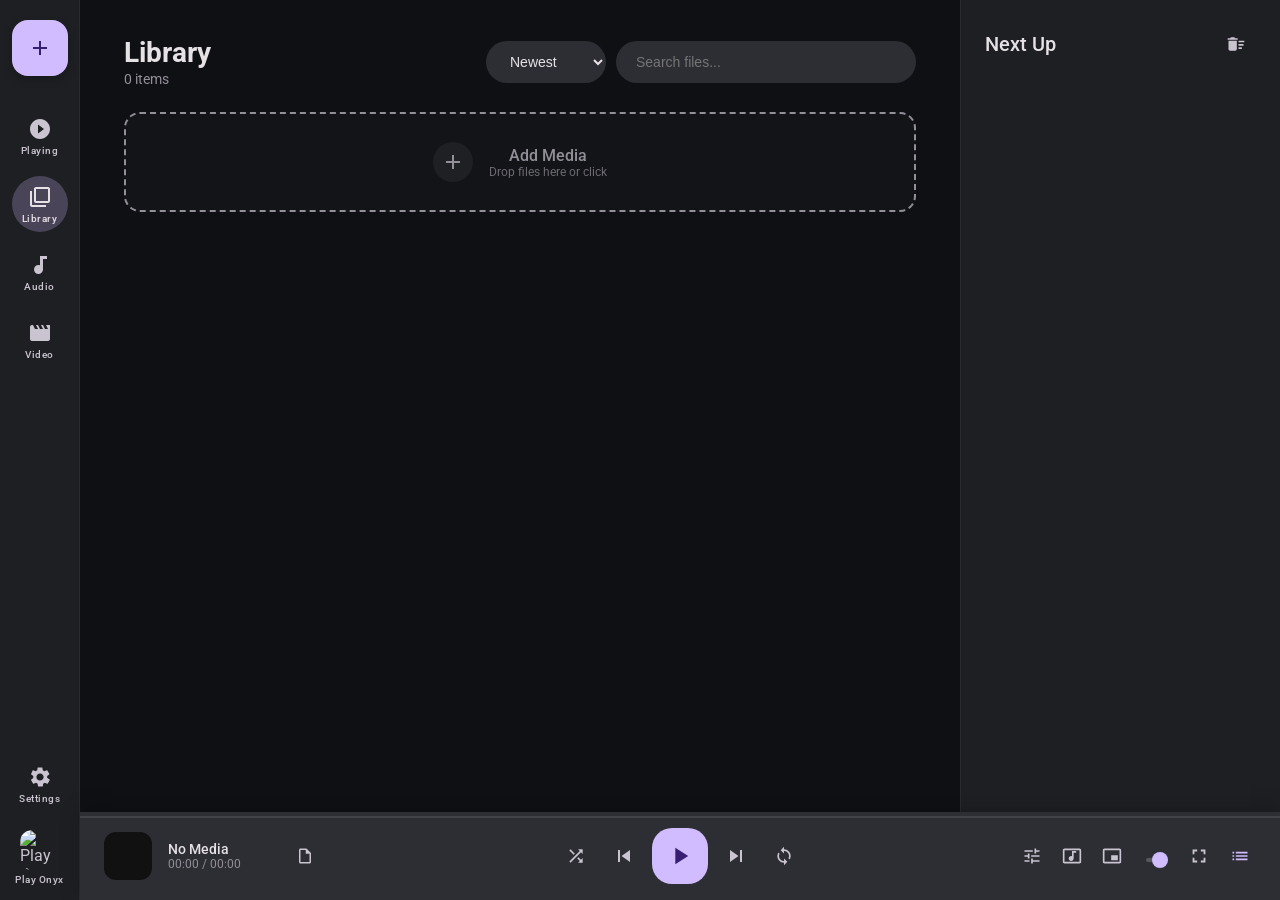
==== index.html @ 4160b3ed "Refactor UI layout and improve code consistency Refactored index.html and mrc/Onyx.html for improved" ====
<!DOCTYPE html>
<html lang="en">

<head>
    <!-- html matetags -->
    <meta charset="UTF-8">
    <meta name="viewport" content="width=device-width, initial-scale=1.0">
    <!-- Seo -->
    <meta name="title" content="Play Onyx" />
    <meta name="description" content="A Web Media Player Which You need for your daily tasks" />
    <meta name="copyright" content="MicroResearch Corporation" />
    <meta name="keywords" content="Plaer. web player, spotifyalternativ, yt play, playit" />
    <meta property="og:type" content="website" />
    <meta property="og:url" content="https://microresearch-corporation.github.io/Play-Onyx/" />
    <meta property="og:title" content="Play Onyx" />
    <meta property="og:description" content="A Web Media Player Which You need for your daily tasks" />
    <meta property="og:image"
        content="http://res.cloudinary.com/dpu5ywrox/image/upload/v1768760068/tavazlv3d1rlywnmpy3o.png" />
    <meta property="twitter:card" content="summary_large_image" />
    <meta property="twitter:url" content="https://microresearch-corporation.github.io/Play-Onyx/" />
    <meta property="twitter:title" content="Play Onyx" />
    <meta property="twitter:description" content="A Web Media Player Which You need for your daily tasks" />
    <meta property="twitter:image"
        content="http://res.cloudinary.com/dpu5ywrox/image/upload/v1768760068/tavazlv3d1rlywnmpy3o.png" />

    <!-- PWA Content -->
    <link href="./manifest.json" rel="manifest" />
    <link href=" ./src/logo.png" rel="apple-touch-icon" sizes="180x180" />
    <link href=" ./src/logo.png" rel="android-chrome-192x192" sizes="192x192" />
    <link href=" ./src/logo.png" rel="android-chrome-512x512" sizes="512x512" />
    <link href=" ./src/logo.png" rel="icon" sizes="32x32" />
    <link href=" ./src/logo.png" rel="icon" sizes="16x16" />
    <link href=" ./src/logo.png" rel="icon" />
    <script>
        navigator.serviceWorker.register('sw.js', {
            type: 'module'
        })
            .then(reg => console.log('Service Worker Registered'))
            .catch(err => console.log('Registration failed', err));
    </script>

    <!-- StyleSheets and Preconnects -->
    <link rel="preconnect" href="https://fonts.googleapis.com">
    <link rel="preconnect" href="https://fonts.gstatic.com" crossorigin>
    <link href="https://fonts.googleapis.com/css2?family=Roboto:wght@400;500;700&display=swap" rel="stylesheet">
    <link rel="stylesheet" href="./src/style.css">

    <title>Play Onyx</title>
</head>

<body data-theme="dark">
    <nav class="nav-rail">
        <div class="nav-fab" onclick="$('#file-in').click()" title="Import Media">
            <svg width="24" height="24" viewBox="0 0 24 24" fill="currentColor">
                <path d="M19 13h-6v6h-2v-6H5v-2h6V5h2v6h6v2z" />
            </svg>
        </div>
        <div class="nav-item" data-tab="playing" onclick="app.nav('playing')">
            <svg width="24" height="24" fill="currentColor" viewBox="0 0 24 24">
                <path d="M12 2C6.48 2 2 6.48 2 12s4.48 10 10 10 10-4.48 10-10S17.52 2 12 2zm-2 14.5v-9l6 4.5-6 4.5z" />
            </svg>
            <span class="nav-label">Playing</span>
        </div>
        <div class="nav-item active" data-tab="library" onclick="app.nav('library')">
            <svg width="24" height="24" fill="currentColor" viewBox="0 0 24 24">
                <path
                    d="M4 6H2v14c0 1.1.9 2 2 2h14v-2H4V6zm16-4H8c-1.1 0-2 .9-2 2v12c0 1.1.9 2 2 2h12c1.1 0 2-.9 2-2V4c0-1.1-.9-2-2-2zm0 14H8V4h12v12z" />
            </svg>
            <span class="nav-label">Library</span>
        </div>
        <div class="nav-item" data-tab="audio" onclick="app.nav('audio')">
            <svg width="24" height="24" fill="currentColor" viewBox="0 0 24 24">
                <path
                    d="M12 3v9.28c-.47-.17-.97-.28-1.5-.28C8.01 12 6 14.01 6 16.5S8.01 21 10.5 21c2.31 0 4.2-1.75 4.45-4H15V6h4V3h-7z" />
            </svg>
            <span class="nav-label">Audio</span>
        </div>

        <div class="nav-item" data-tab="video" onclick="app.nav('video')">
            <svg width="24" height="24" fill="currentColor" viewBox="0 0 24 24">
                <path
                    d="M18 4l2 4h-3l-2-4h-2l2 4h-3l-2-4H8l2 4H7L5 4H4c-1.1 0-1.99.9-1.99 2L2 18c0 1.1.9 2 2 2h16c1.1 0 2-.9 2-2V4h-4z" />
            </svg>
            <span class="nav-label">Video</span>
        </div>

        <div style="flex: 1"></div>

        <div class="nav-item" onclick="app.openModal('settings-modal')">
            <svg width="24" height="24" fill="currentColor" viewBox="0 0 24 24">
                <path
                    d="M19.14 12.94c.04-.3.06-.61.06-.94 0-.32-.02-.64-.07-.94l2.03-1.58c.18-.14.23-.41.12-.61l-1.92-3.32c-.12-.22-.37-.29-.59-.22l-2.39.96c-.5-.38-1.03-.7-1.62-.94l-.36-2.54c-.04-.24-.24-.41-.48-.41h-3.84c-.24 0-.43.17-.47.41l-.36 2.54c-.59.24-1.13.57-1.62.94l-2.39-.96c-.22-.08-.47 0-.59.22L3.15 8.87c-.12.21-.08.47.12.61l2.03 1.58c-.05.3-.09.63-.09.94s.02.64.07.94l-2.03 1.58c-.18.14-.23.41-.12.61l1.92 3.32c.12.22.37.29.59.22l2.39-.96c.5.38 1.03.7 1.62.94l.36 2.54c.05.24.24.41.48.41h3.84c.24 0 .44-.17.47-.41l.36-2.54c.59-.24 1.13-.56 1.62-.94l2.39.96c.22.08.47 0 .59-.22l1.92-3.32c.12-.22.07-.47-.12-.61l-2.01-1.58zM12 15.6c-1.98 0-3.6-1.62-3.6-3.6s1.62-3.6 3.6-3.6 3.6 1.62 3.6 3.6-1.62 3.6-3.6 3.6z" />
            </svg>
            <span class="nav-label">Settings</span>
        </div>
        <div class="nav-item">
            <img class="appImg" src="./src/logo.png" title="Play Onyx" alt="Play Onyx" srcset="" />
            <span class="nav-label">Play Onyx</span>
        </div>
    </nav>

    <main class="stage">
        <div id="view-library" class="view-section active">
            <div class="lib-header">
                <div>
                    <h2 style="margin: 0; font-size: 28px" id="lib-title">Library</h2>
                    <span style="color: var(--md-sys-color-outline); font-size: 14px"><span id="lib-count">0</span>
                        items</span>
                </div>
                <div style="display: flex; gap: 10px; flex: 1; justify-content: flex-end">
                    <select id="sort-select" class="search-bar" style="width: 120px; cursor: pointer"
                        onchange="app.sortLib(this.value)">
                        <option value="date">Newest</option>
                        <option value="name">Name</option>
                        <option value="size">Size</option>
                    </select>
                    <input type="text" class="search-bar" id="search" placeholder="Search files..." />
                </div>
            </div>
            <div class="import-zone" id="drop-zone" onclick="$('#file-in').click()">
                <div class="import-icon">
                    <svg width="24" height="24" fill="currentColor" viewBox="0 0 24 24">
                        <path d="M19 13h-6v6h-2v-6H5v-2h6V5h2v6h6v2z" />
                    </svg>
                </div>
                <div style="display: flex; flex-direction: column; align-items: center">
                    <span style="font-weight: 500">Add Media</span>
                    <span style="font-size: 12px; opacity: 0.7">Drop files here or click</span>
                </div>
            </div>
            <div style="flex: 2; overflow-y: auto">
                <div class="lib-grid" id="lib-grid"></div>
            </div>
        </div>
        <div id="view-player" class="view-section">
            <video id="video-el" playsinline crossorigin="anonymous"></video>
            <canvas id="visualizer"></canvas>
            <canvas id="wave-vis"></canvas>
            <!-- NEW ZIGZAG VISUALIZER -->

            <div id="empty-msg" class="empty-state">
                <svg width="80" height="80" fill="var(--md-sys-color-surface-variant)" viewBox="0 0 24 24">
                    <path
                        d="M21 3H3c-1.1 0-2 .9-2 2v14c0 1.1.9 2 2 2h18c1.1 0 2-.9 2-2V5c0-1.1-.9-2-2-2zm0 16H3V5h18v14zM8 15c0-1.66 1.34-3 3-3 .35 0 .69.07 1 .18V6h5v2h-3v7.03A3.003 3.003 0 0 1 11 18c-1.66 0-3-1.34-3-3z" />
                </svg>
                <span style="font-size: 18px; font-weight: 500">Select media to play</span>
            </div>
            <div class="bgfixname">Play Onyx</div>
        </div>
    </main>

    <aside class="queue-panel">
        <div class="queue-header">
            <span>Next Up</span>
            <button class="btn-icon" onclick="queue.clear()" title="Clear Queue">
                <svg width="20" height="20" fill="currentColor" viewBox="0 0 24 24">
                    <path
                        d="M15 16h4v2h-4zm0-8h7v2h-7zm0 4h6v2h-6zM3 18c0 1.1.9 2 2 2h6c1.1 0 2-.9 2-2V8H3v10zM14 5h-3l-1-1H6L5 5H2v2h12z" />
                </svg>
            </button>
        </div>
        <div class="q-list" id="queue-cont"></div>
    </aside>
    <div class="player-bar">
        <div class="progress-cont" id="seek-bar">
            <div class="progress-track">
                <div class="progress-fill" id="seek-fill"></div>
            </div>
        </div>

        <div class="track-meta">
            <div class="track-img" id="curr-thumb"></div>
            <div style="overflow: hidden">
                <div class="title-wrap">
                    <div class="title-scroll" id="curr-title">
                        <span>No Media</span>
                    </div>
                </div>
                <div style="font-size: 12px; color: var(--md-sys-color-outline)">
                    <span id="curr-time">00:00</span> /
                    <span id="total-time">00:00</span>
                </div>
            </div>
            <button class="btn-icon" title="Details" onclick="app.openModal('meta-modal')">
                <svg width="18" height="18" fill="currentColor" viewBox="0 0 24 24">
                    <path
                        d="M14 2H6c-1.1 0-1.99.9-1.99 2L4 20c0 1.1.89 2 1.99 2H18c1.1 0 2-.9 2-2V8l-6-6zM6 20V4h7v5h5v11H6z" />
                </svg>
            </button>
        </div>

        <div class="ctrl-group">
            <button class="btn-icon" id="btn-shuffle" onclick="
            player.shuffle = !player.shuffle;
            ui.renderCtrls();
          ">
                <svg width="20" height="20" fill="currentColor" viewBox="0 0 24 24">
                    <path
                        d="M10.59 9.17L5.41 4 4 5.41l5.17 5.17 1.42-1.41zM14.5 4l2.04 2.04L4 18.59 5.41 20 17.96 7.46 20 9.5V4h-5.5zm.33 9.41l-1.41 1.41 3.13 3.13L14.5 20H20v-5.5l-2.04 2.04-3.13-3.13z" />
                </svg>
            </button>
            <button class="btn-icon" onclick="player.prev()">
                <svg width="24" height="24" fill="currentColor" viewBox="0 0 24 24">
                    <path d="M6 6h2v12H6zm3.5 6l8.5 6V6z" />
                </svg>
            </button>
            <button class="btn-icon btn-fab" id="btn-play" onclick="player.toggle()">
                <svg width="28" height="28" fill="currentColor" viewBox="0 0 24 24">
                    <path d="M8 5v14l11-7z" />
                </svg>
            </button>
            <button class="btn-icon" onclick="player.next()">
                <svg width="24" height="24" fill="currentColor" viewBox="0 0 24 24">
                    <path d="M6 18l8.5-6L6 6v12zM16 6v12h2V6h-2z" />
                </svg>
            </button>
            <button class="btn-icon" id="btn-loop" onclick="
            player.loop = !player.loop;
            ui.renderCtrls();
          ">
                <svg width="20" height="20" fill="currentColor" viewBox="0 0 24 24">
                    <path
                        d="M12 4V1L8 5l4 4V6c3.31 0 6 2.69 6 6 0 1.01-.25 1.97-.7 2.8l1.46 1.46C19.54 15.03 20 13.57 20 12c0-4.42-3.58-8-8-8zm0 14c-3.31 0-6-2.69-6-6 0-1.01.25-1.97.7-2.8L5.24 7.74C4.46 8.97 4 10.43 4 12c0 4.42 3.58 8 8 8v3l4-4-4-4v3z" />
                </svg>
            </button>
        </div>

        <div class="ctrl-group" style="justify-content: flex-end">
            <button class="btn-icon" onclick="app.openModal('eq-modal')">
                <svg width="20" height="20" fill="currentColor" viewBox="0 0 24 24">
                    <path
                        d="M3 17v2h6v-2H3zM3 5v2h10V5H3zm10 16v-2h8v-2h-8v-2h-2v6h2zM7 9v2H3v2h4v2h2V9H7zm14 4v-2H11v2h10zm-6-4h2V7h4V5h-4V3h-2v6z" />
                </svg>
            </button>
            <button class="btn-icon" onclick="app.openModal('vid-modal')">
                <svg width="20" height="20" fill="currentColor" viewBox="0 0 24 24">
                    <path
                        d="M21 3H3c-1.1 0-2 .9-2 2v14c0 1.1.9 2 2 2h18c1.1 0 2-.9 2-2V5c0-1.1-.9-2-2-2zm0 16H3V5h18v14zM8 15c0-1.66 1.34-3 3-3 .35 0 .69.07 1 .18V6h5v2h-3v7.03A3.003 3.003 0 0 1 11 18c-1.66 0-3-1.34-3-3z" />
                </svg>
            </button>
            <button class="btn-icon" onclick="player.togglePiP()">
                <svg width="20" height="20" fill="currentColor" viewBox="0 0 24 24">
                    <path
                        d="M19 11h-8v6h8v-6zm4 8V4.98C23 3.88 22.1 3 21 3H3c-1.1 0-2 .88-2 1.98V19c0 1.1.9 2 2 2h18c1.1 0 2-.9 2-2zm-2 .02H3V4.97h18v14.05z" />
                </svg>
            </button>
            <div style="width: 80px; padding: 0 8px">
                <input type="range" id="vol-slider" min="0" max="1" step="0.05" oninput="player.volume(this.value)" />
            </div>
            <button class="btn-icon" onclick="
            document.fullscreenElement
              ? document.exitFullscreen()
              : document.body.requestFullscreen()
          ">
                <svg width="22" height="22" fill="currentColor" viewBox="0 0 24 24">
                    <path d="M7 14H5v5h5v-2H7v-3zm-2-4h2V7h3V5H5v5zm12 7h-3v2h5v-5h-2v3zM14 5v2h3v3h2V5h-5z" />
                </svg>
            </button>

            <button class="btn-icon" id="btn-q-toggle" onclick="ui.toggleQueue()" title="Toggle Queue"
                style="color: var(--md-sys-color-primary)">
                <svg width="20" height="20" fill="currentColor" viewBox="0 0 24 24">
                    <path d="M3 13h2v-2H3v2zm0 4h2v-2H3v2zm0-8h2V7H3v2zm4 4h14v-2H7v2zm0 4h14v-2H7v2zM7 7v2h14V7H7z" />
                </svg>
            </button>
        </div>
    </div>
    <div class="modal-mask" id="settings-modal" onclick="app.closeModal(event)">
        <div class="modal" style="width: 480px; max-height: 90vh; overflow-y: auto">
            <div class="info-header">
                <div class="info-body">
                    <img src="./src/logo.png" alt="logo" class="track-img" />
                    <div>
                        <h2 style="margin: 0; font-size: 20px">Play Onyx</h2>
                        <span style="font-size: 12px; opacity: 0.6">Version 1.2.0 (Stable)</span>
                    </div>
                </div>
                <span onclick="app.closeModal(null, true)"
                    style="cursor: pointer; font-size: 24px; line-height: 1">&times;</span>
            </div>

            <div class="srt-box">
                <h3>Keyboard Shortcuts</h3>
                <div class="srt-box-grid">
                    <div class="srt-box-item"><b>Space/Numpad 5</b> Play/Pause</div>
                    <div class="srt-box-item">
                        <b>ArrowRight/Numpad 6</b> Forward +5s
                    </div>
                    <div class="srt-box-item">
                        <b>ArrowLeft/Numpad 4</b> Backward -5s
                    </div>
                    <div class="srt-box-item"><b>ArrowUp/Numpad 8</b> Increase Vol</div>
                    <div class="srt-box-item">
                        <b>ArrowDown/Numpad 2</b> Decrease Vol
                    </div>
                    <div class="srt-box-item">
                        <b>Shift+I/Numpad 1</b> Media MetaData
                    </div>
                    <div class="srt-box-item"><b>Shift+E/Numpad 7</b> Audio Studio</div>
                    <div class="srt-box-item"><b>Shift+V/Numpad 9</b> Video Studio</div>
                    <div class="srt-box-item"><b>Shift+M/Numpad 3</b> PiP Mode</div>
                    <div class="srt-box-item"><b>Shift+S/Numpad 0</b> Settings</div>
                    <div class="srt-box-item"><b>Shift+O</b> Add Files</div>
                </div>
            </div>

            <div style="margin-bottom: 24px">
                <h3 style="font-size: 14px; margin: 0 0 12px 0; opacity: 0.9">
                    Developer Information
                </h3>
                <div style="
              font-size: 13px;
              line-height: 1.6;
              color: var(--md-sys-color-on-surface-variant);
            ">
                    <div style="
                display: flex;
                align-items: center;
                gap: 8px;
                margin-bottom: 8px;
              ">
                        <svg width="16" height="16" fill="currentColor" viewBox="0 0 24 24">
                            <path
                                d="M12 7V3H2v18h20V7H12zM6 19H4v-2h2v2zm0-4H4v-2h2v2zm0-4H4V9h2v2zm0-4H4V5h2v2zm4 12H8v-2h2v2zm0-4H8v-2h2v2zm0-4H8V9h2v2zm0-4H8V5h2v2zm10 12h-8v-2h2v-2h-2v-2h2v-2h-2V9h8v10zm-2-8h-2v2h2v-2zm0 4h-2v2h2v-2z" />
                        </svg>
                        <b>MicroResearch Corporation</b>
                    </div>
                    <p style="margin: 0 0 12px 0; font-size: 12px">
                        Dedicated to building high-performance web tools for daily digital
                        tasks. Play Onyx is an open-source initiative under the
                        MicroResearch media suite.
                    </p>

                    <div style="display: flex; gap: 10px">
                        <a href="https://microresearch-corporation.github.io/" target="_blank" class="btn-full" style="
                  text-decoration: none;
                  text-align: center;
                  font-size: 12px;
                  padding: 8px;
                ">Microresearch Corporation</a>
                        <a href="https://github.com/microresearch-corporation/Play-Onyx" target="_blank"
                            class="btn-full" style="
                  text-decoration: none;
                  text-align: center;
                  font-size: 12px;
                  padding: 8px;
                ">GitHub Repository</a>
                    </div>
                </div>
            </div>

            <div style="
            border-top: 1px solid rgba(255, 255, 255, 0.1);
            padding-top: 20px;
          ">
                <div class="setting-row">
                    <span>Theme</span>
                    <button class="btn-full" style="width: auto" onclick="app.toggleTheme()">
                        Switch Theme
                    </button>
                </div>

                <button class="btn-full" onclick="app.clearDB()" style="margin-bottom: 8px">
                    Clear Media Database
                </button>
                <div style="
              display: grid;
              grid-template-columns: 1fr 1fr;
              gap: 8px;
              margin-bottom: 8px;
            ">
                    <button class="btn-full" onclick="settings.export()">
                        Export JSON
                    </button>
                    <button class="btn-full" onclick="$('#import-json').click()">
                        Import JSON
                    </button>
                </div>
                <button class="btn-full" style="
              border-color: var(--md-sys-color-error);
              color: var(--md-sys-color-error);
            " onclick="settings.reset()">
                    Factory Reset System
                </button>
            </div>

            <div style="
            text-align: center;
            margin-top: 24px;
            opacity: 0.4;
            font-size: 10px;
            letter-spacing: 1px;
          ">
                &copy; 2026 MICRORESEARCH CORPORATION. ALL RIGHTS RESERVED.
            </div>
        </div>
    </div>
    <div class="modal-mask" id="eq-modal" onclick="app.closeModal(event)">
        <div class="modal">
            <h2>Audio Studio</h2>
            <div class="setting-row">
                <span>Bass</span><input type="range" min="-15" max="15" oninput="audio.setEq('low', this.value)"
                    id="eq-low" />
            </div>
            <div class="setting-row">
                <span>Mids</span><input type="range" min="-15" max="15" oninput="audio.setEq('mid', this.value)"
                    id="eq-mid" />
            </div>
            <div class="setting-row">
                <span>Treble</span><input type="range" min="-15" max="15" oninput="audio.setEq('high', this.value)"
                    id="eq-high" />
            </div>
            <div style="
            display: grid;
            grid-template-columns: 1fr 1fr 1fr;
            gap: 8px;
            margin-top: 16px;
          ">
                <button class="btn-full" onclick="audio.preset('rock')">Rock</button>
                <button class="btn-full" onclick="audio.preset('pop')">Pop</button>
                <button class="btn-full" onclick="audio.preset('vocal')">
                    Vocal
                </button>
                <button class="btn-full" onclick="audio.preset('bass')">Bass+</button>
                <button class="btn-full" onclick="audio.preset('jazz')">Jazz</button>
                <button class="btn-full" onclick="audio.preset('flat')">Flat</button>
            </div>
            <div class="setting-row" style="margin-top: 20px">
                <span>Speed (x<span id="speed-val">1.0</span>)</span>
                <input type="range" style="width: 50%" min="0.5" max="2.0" step="0.1" value="1"
                    oninput="player.setSpeed(this.value)" />
            </div>
        </div>
    </div>
    <div class="modal-mask" id="vid-modal" onclick="app.closeModal(event)">
        <div class="modal">
            <h2>Video Studio</h2>
            <div class="setting-row">
                <span>Brightness</span><input type="range" min="0" max="2" step="0.1" value="1"
                    oninput="player.filter('brightness', this.value)" />
            </div>
            <div class="setting-row">
                <span>Contrast</span><input type="range" min="0" max="2" step="0.1" value="1"
                    oninput="player.filter('contrast', this.value)" />
            </div>
            <div class="setting-row">
                <span>Saturate</span><input type="range" min="0" max="3" step="0.1" value="1"
                    oninput="player.filter('saturate', this.value)" />
            </div>
            <div class="setting-row">
                <span>Hue</span><input type="range" min="0" max="360" step="10" value="0"
                    oninput="player.filter('hue', this.value)" />
            </div>
            <button class="btn-full" onclick="$('#sub-in').click()" style="margin-top: 16px">
                Load Subtitle (.srt)
            </button>
        </div>
    </div>
    <div class="modal-mask" id="meta-modal" onclick="app.closeModal(event)">
        <div class="modal">
            <h2>
                Metadata
                <span onclick="app.closeModal(null, true)" style="float: right; cursor: pointer">&times;</span>
            </h2>
            <div id="meta-body" style="
            line-height: 1.6;
            color: var(--md-sys-color-on-surface-variant);
          "></div>
        </div>
    </div>
    <div id="toast" class="toast">Action</div>
    <div id="ctx-menu"></div>
    <input type="file" id="file-in" multiple accept="video/*,audio/*" style="display: none"
        onchange="app.handleFiles(this)" />
    <input type="file" id="import-json" accept=".json" style="display: none" onchange="settings.import(this)" />
    <input type="file" id="sub-in" accept=".vtt,.srt" style="display: none" onchange="player.loadSub(this)" />

    <script src="./src/app.js"></script>
</body>

</html>
---- src/style.css ----
:root {
  --nav-width: 80px;
  --queue-width: 320px;
  --bar-height: 88px;
  --ease-spring: cubic-bezier(0.2, 0.8, 0.2, 1);
  --md-sys-color-background: #0f1014;
  --md-sys-color-surface: #1e1f23;
  --md-sys-color-surface-variant: #2d2e34;
  --md-sys-color-primary: #d0bcff;
  --md-sys-color-on-primary: #381e72;
  --md-sys-color-secondary-container: #4a4458;
  --md-sys-color-on-surface: #e6e1e5;
  --md-sys-color-on-surface-variant: #cac4d0;
  --md-sys-color-outline: #938f99;
  --md-sys-color-error: #ffb4ab;
}

[data-theme="light"] {
  --md-sys-color-background: #fffbff;
  --md-sys-color-surface: #f7f2fa;
  --md-sys-color-surface-variant: #e7e0ec;
  --md-sys-color-primary: #6750a4;
  --md-sys-color-on-primary: #ffffff;
  --md-sys-color-secondary-container: #e8def8;
  --md-sys-color-on-surface: #1c1b1f;
  --md-sys-color-on-surface-variant: #49454f;
  --md-sys-color-outline: #79747e;
}

* {
  box-sizing: border-box;
  outline: none;
  -webkit-tap-highlight-color: transparent;
}

body {
  margin: 0;
  background: var(--md-sys-color-background);
  color: var(--md-sys-color-on-surface);
  font-family: "Roboto", sans-serif;
  height: 100vh;
  overflow: hidden;
}

::-webkit-scrollbar {
  width: 6px;
  height: 6px;
}

::-webkit-scrollbar-track {
  background: transparent;
}

::-webkit-scrollbar-thumb {
  background: rgba(255, 255, 255, 0.1);
  border-radius: 3px;
}

::-webkit-scrollbar-thumb:hover {
  background: var(--md-sys-color-primary);
}

body {
  display: grid;
  grid-template-columns: var(--nav-width) 1fr var(--queue-width);
  grid-template-rows: 1fr var(--bar-height);
  transition:
    grid-template-columns 0.4s var(--ease-spring),
    background 0.3s;
}

.nav-rail {
  grid-row: 1 / -1;
  background: var(--md-sys-color-surface);
  border-right: 1px solid rgba(255, 255, 255, 0.05);
  display: flex;
  flex-direction: column;
  align-items: center;
  padding: 20px 0;
  gap: 12px;
  z-index: 50;
}

.nav-fab {
  width: 56px;
  height: 56px;
  background: var(--md-sys-color-primary);
  color: var(--md-sys-color-on-primary);
  border-radius: 16px;
  display: flex;
  align-items: center;
  justify-content: center;
  cursor: pointer;
  margin-bottom: 20px;
  transition: transform 0.2s var(--ease-spring);
  box-shadow: 0 4px 8px rgba(0, 0, 0, 0.2);
}

.nav-fab:hover {
  transform: scale(1.05);
}

.nav-item {
  width: 56px;
  height: 56px;
  border-radius: 28px;
  display: flex;
  flex-direction: column;
  align-items: center;
  justify-content: center;
  gap: 4px;
  color: var(--md-sys-color-on-surface-variant);
  cursor: pointer;
  transition: 0.2s;
}

.appImg {
  height: 40px !important;
  width: 40px;
  border-radius: 12px;
  margin-top: 10px;
  object-fit: cover;
}

.nav-item:hover {
  background: rgba(255, 255, 255, 0.05);
  color: var(--md-sys-color-on-surface);
}

.nav-item.active {
  background: var(--md-sys-color-secondary-container);
  color: var(--md-sys-color-on-surface);
}

.nav-label {
  font-size: 10px;
  font-weight: 500;
  letter-spacing: 0.5px;
}

.stage {
  grid-column: 2;
  grid-row: 1;
  position: relative;
  background: var(--md-sys-color-background);
  overflow: hidden;
  margin: 12px 12px 0 12px;
}

.view-section {
  position: absolute;
  inset: 0;
  display: none;
  flex-direction: column;
  opacity: 0;
  transform: scale(0.98);
  transition:
    opacity 0.3s,
    transform 0.3s;
}

.view-section.active {
  display: flex;
  opacity: 1;
  transform: scale(1);
}

#view-player {
  position: relative;
  width: 100%;
  height: 100%;
  overflow: hidden;
  background: radial-gradient(circle at center, #1e1f23 0%, #000 100%);
  justify-content: center;
  align-items: center;
  transition: background 1s ease;
}

.bgfixname {
  position: absolute;
  white-space: nowrap;
  color: var(--accent);
  font-size: 2rem;
  font-weight: 900;
  opacity: 0;
  left: 0;
  top: 0;
  z-index: 70;
  animation: brand 102s linear infinite;
}

@keyframes brand {
  0% {
    scale: 0.5;
    opacity: 0;
  }

  2.94% {
    scale: 1;
    opacity: 1;
    top: 0;
    left: 0;
  }

  12% {
    color: var(--accent);
    transform: rotate3d(1, 1, 1, 0deg);
  }

  14% {
    color: var(--md-sys-color-on-primary);
    transform: rotate3d(1, 1, 1, 180deg);
  }

  16% {
    color: var(--accent);
    transform: rotate3d(1, 1, 1, 360deg);
  }

  29.41% {
    opacity: 1;
    scale: 1;
    color: var(--accent);
    top: calc(100% - 32px);
    left: 0;
  }

  30.88% {
    opacity: 0;
    scale: 0.5;
    color: var(--md-sys-color-on-primary);
    top: calc(100% - 32px);
    left: 0;
  }

  42.65% {
    opacity: 0;
    scale: 0.5;
    color: var(--md-sys-color-on-primary);
    top: calc(100% - 32px);
    left: calc(100% - 200px);
  }

  44.12% {
    opacity: 1;
    scale: 1;
    color: var(--accent);
    top: calc(100% - 32px);
    left: calc(100% - 200px);
  }

  56% {
    color: var(--accent);
    transform: rotate3d(1, 1, 1, 360deg);
  }

  58% {
    color: var(--md-sys-color-on-primary);
    transform: rotate3d(1, 1, 1, 180deg);
  }

  60% {
    color: var(--accent);
    transform: rotate3d(1, 1, 1, 0deg);
  }

  70.59% {
    opacity: 1;
    top: 0;
    scale: 1;
    left: calc(100% - 200px);
  }

  73.53% {
    scale: 0.5;
    opacity: 0;
    top: 0;
    left: calc(100% - 200px);
  }

  100% {
    opacity: 0;
    top: 0;
    left: calc(100% - 200px);
  }
}

video {
  width: 100%;
  height: 100%;
  object-fit: contain;
  z-index: 10;
}

#visualizer {
  position: absolute;
  bottom: 0;
  left: 0;
  width: 100%;
  height: 50%;
  opacity: 0.6;
  mix-blend-mode: screen;
  pointer-events: none;
  z-index: 5;
}

#wave-vis {
  position: absolute;
  bottom: auto;
  left: 0;
  width: 100%;
  height: 150px;
  pointer-events: none;
  z-index: 6;
  mix-blend-mode: screen;
}

.empty-state {
  display: flex;
  flex-direction: column;
  align-items: center;
  gap: 16px;
  color: var(--md-sys-color-outline);
  z-index: 20;
}

.lib-header {
  padding: 24px 32px;
  display: flex;
  justify-content: space-between;
  align-items: center;
  flex-wrap: wrap;
  gap: 10px;
}

.search-bar {
  background: var(--md-sys-color-surface-variant);
  border: none;
  padding: 12px 20px;
  border-radius: 24px;
  color: var(--md-sys-color-on-surface);
  width: 300px;
  font-size: 14px;
}

.lib-grid {
  display: grid;
  grid-template-columns: repeat(auto-fill, minmax(160px, 1fr));
  gap: 10px;
  padding: 10px 0;
}

.import-zone {
  margin: 0 32px 24px 32px;
  border: 2px dashed var(--md-sys-color-outline);
  border-radius: 16px;
  height: 100px;
  display: flex;
  align-items: center;
  justify-content: center;
  gap: 16px;
  color: var(--md-sys-color-outline);
  cursor: pointer;
  transition: all 0.2s var(--ease-spring);
  background: rgba(255, 255, 255, 0.02);
}

.import-zone:hover {
  background: rgba(255, 255, 255, 0.05);
  border-color: var(--md-sys-color-primary);
  color: var(--md-sys-color-primary);
  transform: translateY(-2px);
}

.import-icon {
  width: 40px;
  height: 40px;
  border-radius: 50%;
  background: rgba(255, 255, 255, 0.05);
  display: flex;
  align-items: center;
  justify-content: center;
}

.media-card {
  background: var(--md-sys-color-surface);
  border-radius: 16px;
  overflow: hidden;
  min-height: fit-content;
  cursor: pointer;
  transition:
    transform 0.2s,
    box-shadow 0.2s;
  position: relative;
  border: 1px solid transparent;
}

.media-card:hover {
  transform: translateY(-4px);
  box-shadow: 0 8px 12px rgba(0, 0, 0, 0.2);
  border-color: rgba(255, 255, 255, 0.1);
  z-index: 1001;
}

.card-thumb {
  aspect-ratio: 16/9;
  background: var(--md-sys-color-surface-variant);
  background-size: cover;
  background-position: center;
  position: relative;
  display: flex;
  align-items: center;
  justify-content: center;
}

.card-info {
  padding: 12px;
}

.card-title {
  font-weight: 500;
  font-size: 14px;
  margin-bottom: 4px;
  white-space: nowrap;
  overflow: hidden;
  text-overflow: ellipsis;
}

.card-meta {
  font-size: 12px;
  color: var(--md-sys-color-outline);
  display: flex;
  justify-content: space-between;
}

.fav-btn {
  position: absolute;
  top: 8px;
  right: 8px;
  background: rgba(0, 0, 0, 0.5);
  backdrop-filter: blur(4px);
  width: 28px;
  height: 28px;
  border-radius: 50%;
  display: flex;
  align-items: center;
  justify-content: center;
  opacity: 0;
  transition: 0.2s;
}

.media-card:hover .fav-btn,
.fav-btn.active {
  opacity: 1;
}

.queue-panel {
  grid-column: 3;
  grid-row: 1 / -1;
  background: var(--md-sys-color-surface);
  border-left: 1px solid rgba(255, 255, 255, 0.05);
  display: flex;
  flex-direction: column;
  overflow: hidden;
  padding-bottom: var(--bar-height);
  transition:
    opacity 0.3s,
    transform 0.3s;
  opacity: 1;
}

.queue-header {
  padding: 24px;
  font-size: 20px;
  font-weight: 500;
  display: flex;
  justify-content: space-between;
  align-items: center;
}

.q-list {
  flex: 1;
  overflow-y: auto;
  padding: 0 16px;
}

.q-item {
  display: flex;
  position: relative;
  align-items: center;
  gap: 12px;
  width: fit-content;
  padding: 10px;
  border-radius: 12px;
  margin: auto;
  margin-bottom: 4px;
  cursor: pointer;
  transition: 0.2s;
}

.q-item:hover {
  background: rgba(255, 255, 255, 0.03);
}

.q-item.active {
  background: var(--md-sys-color-secondary-container);
  color: var(--md-sys-color-on-surface);
}

.q-thumb {
  width: 40px;
  height: 40px;
  border-radius: 8px;
  background-size: cover;
  background-position: center;
  flex-shrink: 0;
}

.q-title {
  font-size: 13px;
  font-weight: 500;
  white-space: nowrap;
  overflow: hidden;
  text-overflow: ellipsis;
  width: 200px;
}

.player-bar {
  grid-column: 2 / -1;
  grid-row: 2;
  background: var(--md-sys-color-surface-variant);
  display: grid;
  grid-template-columns: 240px 1fr 240px;
  align-items: center;
  padding: 0 24px;
  position: relative;
  z-index: 100;
  box-shadow: 0 -4px 20px rgba(0, 0, 0, 0.2);
}

.progress-cont {
  position: absolute;
  top: -6px;
  left: 0;
  right: 0;
  height: 12px;
  cursor: pointer;
  z-index: 101;
}

.progress-track {
  display: flex;
  position: absolute;
  bottom: 0;
  left: 0;
  right: 0;
  height: 2px;
  background: rgba(255, 255, 255, 0.1);
  transition: height 0.2s;
}

.progress-cont:hover .progress-track {
  height: 4px;
}

.progress-fill {
  height: 100%;
  width: 0;
  background: var(--md-sys-color-primary);
  position: relative;
}

.progress-fill::after {
  content: "";
  position: absolute;
  right: -6px;
  top: 50%;
  transform: translateY(-50%) scale(0);
  width: 12px;
  height: 12px;
  background: var(--md-sys-color-primary);
  border-radius: 50%;
  transition: 0.2s;
}

.progress-cont:hover .progress-fill::after {
  transform: translateY(-50%) scale(1);
}

.ctrl-group {
  display: flex;
  align-items: center;
  justify-content: center;
  gap: 8px;
}

.btn-icon {
  width: 40px;
  height: 40px;
  border-radius: 50%;
  border: none;
  background: transparent;
  color: var(--md-sys-color-on-surface-variant);
  cursor: pointer;
  display: flex;
  align-items: center;
  justify-content: center;
  transition: 0.2s;
}

.btn-icon:hover {
  background: rgba(255, 255, 255, 0.1);
  color: var(--md-sys-color-on-surface);
}

.btn-icon.active {
  color: var(--md-sys-color-primary);
}

.btn-fab {
  width: 56px;
  height: 56px;
  background: var(--md-sys-color-primary);
  color: var(--md-sys-color-on-primary);
  border-radius: 20px;
  font-size: 28px;
}

.btn-fab:hover {
  transform: scale(1.05);
  box-shadow: 0 4px 12px rgba(0, 0, 0, 0.3);
}

.track-meta {
  display: flex;
  gap: 16px;
  align-items: center;
  overflow: hidden;
}

.track-img {
  min-width: 48px;
  min-height: 48px;
  max-width: 48px;
  max-height: 48px;
  border-radius: 12px;
  background: #111;
  background-size: cover;
  background-position: center;
}

.title-wrap {
  width: 100%;
  overflow: hidden;
  position: relative;
}

.title-scroll {
  font-weight: 500;
  font-size: 14px;
  white-space: nowrap;
  overflow: hidden;
}

.title-scroll span {
  display: inline-block;
  padding-right: 40px;
  will-change: transform;
}

.title-scroll.animate span {
  animation-name: title-marquee;
  animation-timing-function: linear;
  animation-iteration-count: infinite;
  animation-play-state: running;
}

.title-scroll:hover span {
  animation-play-state: paused;
}

@keyframes title-marquee {
  0% {
    transform: translateX(0);
  }

  5% {
    transform: translateX(0);
  }

  100% {
    transform: translateX(-100%);
  }
}

input[type="range"] {
  appearance: none;
  background: transparent;
  height: 4px;
  width: 100%;
  cursor: pointer;
}

input[type="range"]::-webkit-slider-runnable-track {
  height: 4px;
  background: rgba(255, 255, 255, 0.2);
  border-radius: 2px;
}

input[type="range"]::-webkit-slider-thumb {
  -webkit-appearance: none;
  height: 16px;
  width: 16px;
  background: var(--md-sys-color-primary);
  border-radius: 50%;
  margin-top: -6px;
  transition: transform 0.1s;
}

input[type="range"]:hover::-webkit-slider-thumb {
  transform: scale(1.2);
}

.modal-mask {
  position: fixed;
  inset: 0;
  background: rgba(0, 0, 0, 0.6);
  backdrop-filter: blur(8px);
  z-index: 1000;
  display: none;
  align-items: center;
  justify-content: center;
  opacity: 0;
  transition: opacity 0.3s;
}

.modal-mask.open {
  display: flex;
  opacity: 1;
}

.modal {
  background: var(--md-sys-color-surface);
  padding: 32px;
  border-radius: 28px;
  width: 420px;
  max-width: 90vw;
  box-shadow: 0 10px 40px rgba(0, 0, 0, 0.4);
  transform: scale(0.9);
  transition: transform 0.3s var(--ease-spring);
}

.modal-mask.open .modal {
  transform: scale(1);
}

.info-header {
  display: flex;
  justify-content: space-between;
  align-items: flex-start;
  margin-bottom: 20px;
}

.info-body {
  display: flex;
  gap: 12px;
  align-items: center;
}

.srt-box {
  background: var(--md-sys-color-background);
  padding: 16px;
  max-height: 100px;
  overflow: hidden auto;
  border-radius: 16px;
  margin-bottom: 20px;
}

.srt-box h3 {
  font-size: 14px;
  margin: 0 0 10px 0;
  color: var(--md-sys-color-primary);
}

.srt-box-grid {
  font-size: 12px;
  display: flex;
  gap: 6px;
  flex-direction: column;
}

.srt-box-item {
  display: flex;
  justify-content: space-between;
  border-bottom: 0.2px dotted var(--accent);
}

.modal h2 {
  margin: 0 0 24px 0;
  font-size: 24px;
  color: var(--md-sys-color-on-surface);
}

.setting-row {
  display: flex;
  justify-content: space-between;
  align-items: center;
  margin-bottom: 16px;
  font-size: 14px;
}

.btn-full {
  width: 100%;
  padding: 12px;
  background: transparent;
  border: 1px solid var(--md-sys-color-outline);
  color: var(--md-sys-color-on-surface);
  border-radius: 20px;
  cursor: pointer;
  font-weight: 500;
  transition: 0.2s;
}

.btn-full:hover {
  background: rgba(255, 255, 255, 0.05);
  border-color: var(--md-sys-color-primary);
  color: var(--md-sys-color-primary);
}

#toast {
  position: fixed;
  bottom: 100px;
  left: 50%;
  transform: translateX(-50%) translateY(20px);
  background: var(--md-sys-color-on-surface);
  color: var(--md-sys-color-surface);
  padding: 12px 24px;
  border-radius: 24px;
  font-weight: 500;
  opacity: 0;
  pointer-events: none;
  transition: 0.3s;
  z-index: 2000;
}

#toast.show {
  opacity: 1;
  transform: translateX(-50%) translateY(0);
}

#ctx-menu {
  position: fixed;
  background: var(--md-sys-color-surface-variant);
  padding: 8px;
  border-radius: 12px;
  box-shadow: 0 4px 16px rgba(0, 0, 0, 0.4);
  display: none;
  z-index: 1500;
  min-width: 180px;
}

.ctx-item {
  padding: 10px 16px;
  font-size: 14px;
  border-radius: 8px;
  cursor: pointer;
  color: var(--md-sys-color-on-surface);
}

.ctx-item:hover {
  background: rgba(255, 255, 255, 0.08);
}

body.q-toggled {
  grid-template-columns: var(--nav-width) 1fr 0;
}

body.q-toggled .queue-panel {
  opacity: 0;
}

@media (max-width: 768px) {
  body {
    display: block;
    position: relative;
    height: 100vh;
  }

  .nav-rail {
    flex-direction: row;
    justify-content: space-around;
    position: fixed;
    bottom: 0;
    left: 0;
    right: 0;
    height: 70px;
    width: 100%;
    border-right: none;
    border-top: 1px solid rgba(255, 255, 255, 0.1);
    z-index: 500;
    padding: 0 10px;
    padding-bottom: env(safe-area-inset-bottom);
    background: var(--md-sys-color-surface);
  }

  .appNameDiv {
    display: none;
  }

  .nav-fab {
    display: none;
  }

  .nav-item {
    height: 100%;
    justify-content: center;
  }

  .stage {
    margin: 0;
    border-radius: 0;
    height: calc(100vh - 160px);
    width: 100%;
  }

  .lib-grid {
    padding-bottom: 20px;
  }

  .import-zone {
    margin: 0 16px 16px 16px;
    height: 80px;
  }

  .player-bar {
    position: fixed;
    bottom: 70px;
    left: 0;
    right: 0;
    height: 90px;
    grid-template-columns: auto 1fr auto;
    padding: 0 16px;
    z-index: 400;
  }

  .vol-grp {
    display: none !important;
  }

  .queue-panel {
    position: fixed;
    inset: 0;
    top: 0;
    bottom: 160px;
    width: 100% !important;
    grid-column: unset;
    grid-row: unset;
    transform: translateY(110%);
    opacity: 1;
    pointer-events: auto;
    transition: transform 0.4s var(--ease-spring);
    z-index: 300;
    border-left: none;
    background: rgba(15, 16, 20, 0.95);
    backdrop-filter: blur(20px);
  }

  body.q-toggled .queue-panel {
    transform: translateY(0) !important;
    opacity: 1 !important;
  }

  .q-title {
    width: 500px;
  }
}

@media (max-width: 480px) {
  .lib-header {
    padding: 16px;
    flex-direction: column;
    align-items: flex-start;
    gap: 10px;
  }

  .lib-header > div {
    width: 100%;
    display: flex;
    justify-content: space-between;
    align-items: center;
  }

  select.search-bar {
    appearance: none;
    background-image: url("data:image/svg+xml;charset=US-ASCII,%3Csvg%20xmlns%3D%22http%3A%2F%2Fwww.w3.org%2F2000%2Fsvg%22%20width%3D%22292.4%22%20height%3D%22292.4%22%3E%3Cpath%20fill%3D%22%23FFFFFF%22%20d%3D%22M287%2069.4a17.6%2017.6%200%200%200-13-5.4H18.4c-5%200-9.3%201.8-12.9%205.4A17.6%2017.6%200%200%200%200%2082.2c0%205%201.8%209.3%205.4%2012.9l128%20127.9c3.6%203.6%207.8%205.4%2012.8%205.4s9.2-1.8%2012.8-5.4L287%2095c3.5-3.5%205.4-7.8%205.4-12.8%200-5-1.9-9.2-5.5-12.8z%22%2F%3E%3C%2Fsvg%3E");
    background-repeat: no-repeat;
    background-position: right 0.7em top 50%;
    background-size: 0.65em auto;
    padding-right: 1.5em;
  }

  .search-bar {
    width: 100%;
  }

  .lib-grid {
    display: flex;
    gap: 10px;
    padding: 0 10px 50px 10px;
    flex-direction: column;
  }

  .player-bar {
    padding: 0;
  }

  .track-meta {
    position: fixed;
    top: 0;
  }

  .track-img {
    width: 40px;
    height: 40px;
    min-width: 40px;
    min-height: 40px;
  }

  .ctrl-group {
    gap: 0;
  }

  .btn-icon {
    width: 32px;
    height: 32px;
  }

  .btn-fab {
    width: 42px;
    height: 42px;
    font-size: 20px;
  }

  .q-title {
    width: 290px;
  }

  .media-card {
    display: flex;
    justify-content: flex-start;
    align-items: center;
  }

  .media-card:hover {
    transform: translateY(0);
    box-shadow: 0 8px 12px rgba(0, 0, 0, 0.2);
    border-color: rgba(255, 255, 255, 0.1);
    z-index: 1001;
  }

  .card-meta {
    display: none;
  }
}

body:fullscreen,
body:-webkit-full-screen {
  display: block !important;
  background-color: #000 !important;
  overflow: hidden !important;
  width: 100vw !important;
  height: 100vh !important;
}

body:fullscreen .nav-rail,
body:fullscreen .queue-panel,
body:fullscreen #view-library,
body:fullscreen .modal-mask,
body:fullscreen .lib-header,
body:fullscreen #btn-q-toggle,
body:-webkit-full-screen .nav-rail {
  display: none !important;
}

body:fullscreen .stage,
body:-webkit-full-screen .stage {
  position: fixed !important;
  inset: 0 !important;
  margin: 0 !important;
  border-radius: 0 !important;
  width: 100% !important;
  height: 100% !important;
  z-index: 100 !important;
  background: #000 !important;
  display: flex !important;
  align-items: center;
  justify-content: center;
}

body:fullscreen video,
body:fullscreen canvas {
  max-width: 100% !important;
  max-height: 100% !important;
  width: 100%;
  height: 100%;
  object-fit: contain !important;
}

body:fullscreen .player-bar,
body:-webkit-full-screen .player-bar {
  position: fixed !important;
  bottom: 0 !important;
  left: 0 !important;
  right: 0 !important;
  width: 100% !important;
  height: auto !important;
  border-radius: 0 !important;
  border: none !important;
  box-shadow: none !important;
  background: linear-gradient(
    to top,
    rgba(0, 0, 0, 0.9) 0%,
    transparent 100%
  ) !important;
  opacity: 0;
  transition: opacity 0.4s;
  z-index: 2147483647 !important;
  padding: 40px 20px 20px 20px !important;
}

body:fullscreen .player-bar:hover {
  opacity: 1;
}

@media (max-width: 768px) {
  body:fullscreen .player-bar {
    display: grid !important;
    grid-template-columns: 1fr auto !important;
    gap: 10px;
  }

  body:fullscreen .track-meta {
    display: none !important;
  }

  body:fullscreen .ctrl-group {
    width: 100%;
    justify-content: space-between !important;
  }

  body:fullscreen .btn-icon {
    width: 48px !important;
    height: 48px !important;
    background: rgba(255, 255, 255, 0.1);
  }
}
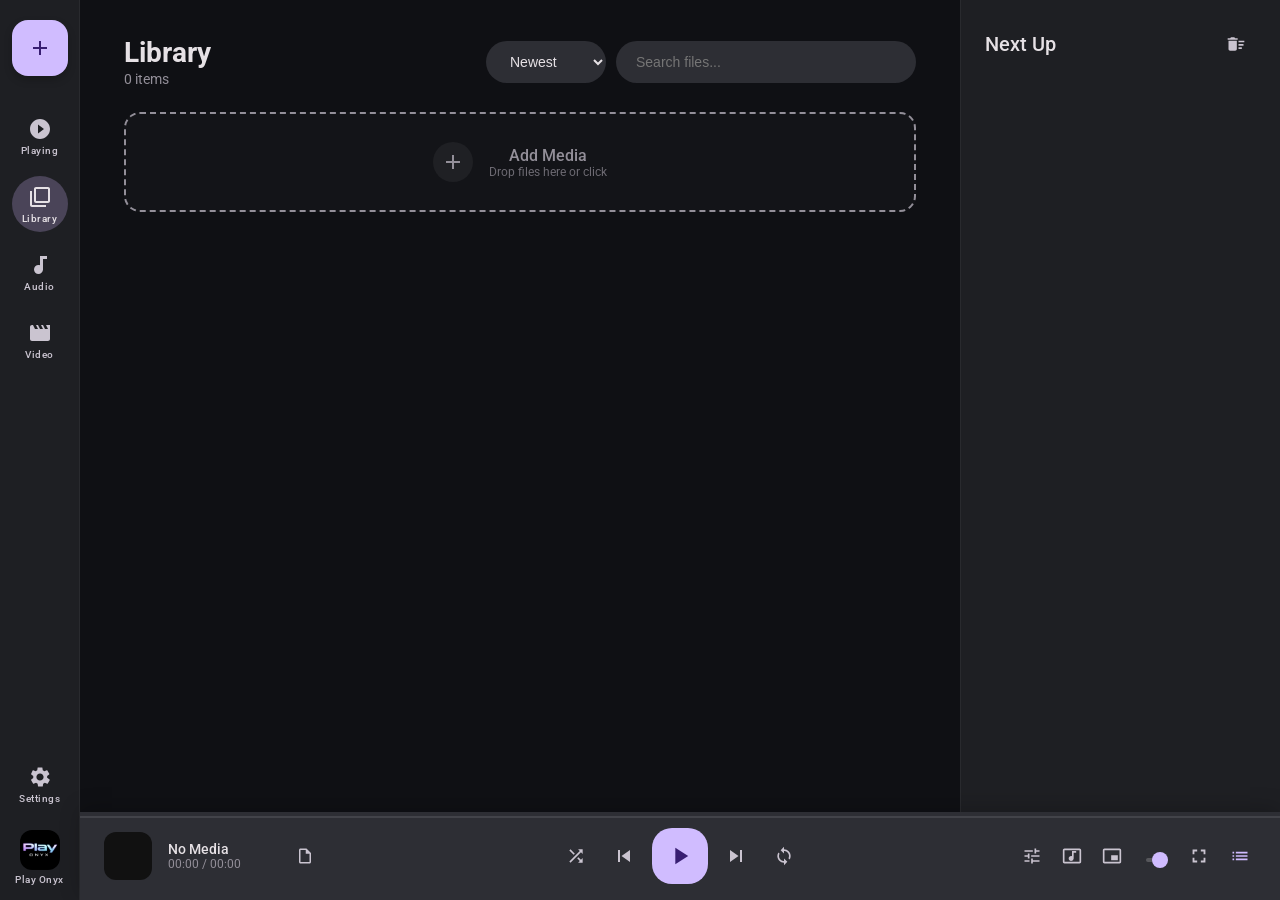
==== commit c2886f56: "rebranded  MicroResearch Corporation To MainRoute Core" ====
--- a/index.html
+++ b/index.html
@@ -8,16 +8,16 @@
     <!-- Seo -->
     <meta name="title" content="Play Onyx" />
     <meta name="description" content="A Web Media Player Which You need for your daily tasks" />
-    <meta name="copyright" content="MicroResearch Corporation" />
+    <meta name="copyright" content="MainRoute Core" />
     <meta name="keywords" content="Plaer. web player, spotifyalternativ, yt play, playit" />
     <meta property="og:type" content="website" />
-    <meta property="og:url" content="https://microresearch-corporation.github.io/Play-Onyx/" />
+    <meta property="og:url" content="https://mainroute-core.github.io/Play-Onyx/" />
     <meta property="og:title" content="Play Onyx" />
     <meta property="og:description" content="A Web Media Player Which You need for your daily tasks" />
     <meta property="og:image"
         content="http://res.cloudinary.com/dpu5ywrox/image/upload/v1768760068/tavazlv3d1rlywnmpy3o.png" />
     <meta property="twitter:card" content="summary_large_image" />
-    <meta property="twitter:url" content="https://microresearch-corporation.github.io/Play-Onyx/" />
+    <meta property="twitter:url" content="https://mainroute-core.github.io/Play-Onyx/" />
     <meta property="twitter:title" content="Play Onyx" />
     <meta property="twitter:description" content="A Web Media Player Which You need for your daily tasks" />
     <meta property="twitter:image"
@@ -323,22 +323,22 @@
                             <path
                                 d="M12 7V3H2v18h20V7H12zM6 19H4v-2h2v2zm0-4H4v-2h2v2zm0-4H4V9h2v2zm0-4H4V5h2v2zm4 12H8v-2h2v2zm0-4H8v-2h2v2zm0-4H8V9h2v2zm0-4H8V5h2v2zm10 12h-8v-2h2v-2h-2v-2h2v-2h-2V9h8v10zm-2-8h-2v2h2v-2zm0 4h-2v2h2v-2z" />
                         </svg>
-                        <b>MicroResearch Corporation</b>
+                        <b>MainRoute Core</b>
                     </div>
                     <p style="margin: 0 0 12px 0; font-size: 12px">
                         Dedicated to building high-performance web tools for daily digital
                         tasks. Play Onyx is an open-source initiative under the
-                        MicroResearch media suite.
+                        MainRoute Core media suite.
                     </p>
 
                     <div style="display: flex; gap: 10px">
-                        <a href="https://microresearch-corporation.github.io/" target="_blank" class="btn-full" style="
+                        <a href="https://mainroute-core.github.io/" target="_blank" class="btn-full" style="
                   text-decoration: none;
                   text-align: center;
                   font-size: 12px;
                   padding: 8px;
-                ">Microresearch Corporation</a>
-                        <a href="https://github.com/microresearch-corporation/Play-Onyx" target="_blank"
+                ">MainRoute Core</a>
+                        <a href="https://github.com/MainRoute-Core/Play-Onyx" target="_blank"
                             class="btn-full" style="
                   text-decoration: none;
                   text-align: center;
@@ -391,7 +391,7 @@
             font-size: 10px;
             letter-spacing: 1px;
           ">
-                &copy; 2026 MICRORESEARCH CORPORATION. ALL RIGHTS RESERVED.
+                &copy; 2025-Present MainRoute Core. ALL RIGHTS RESERVED.
             </div>
         </div>
     </div>
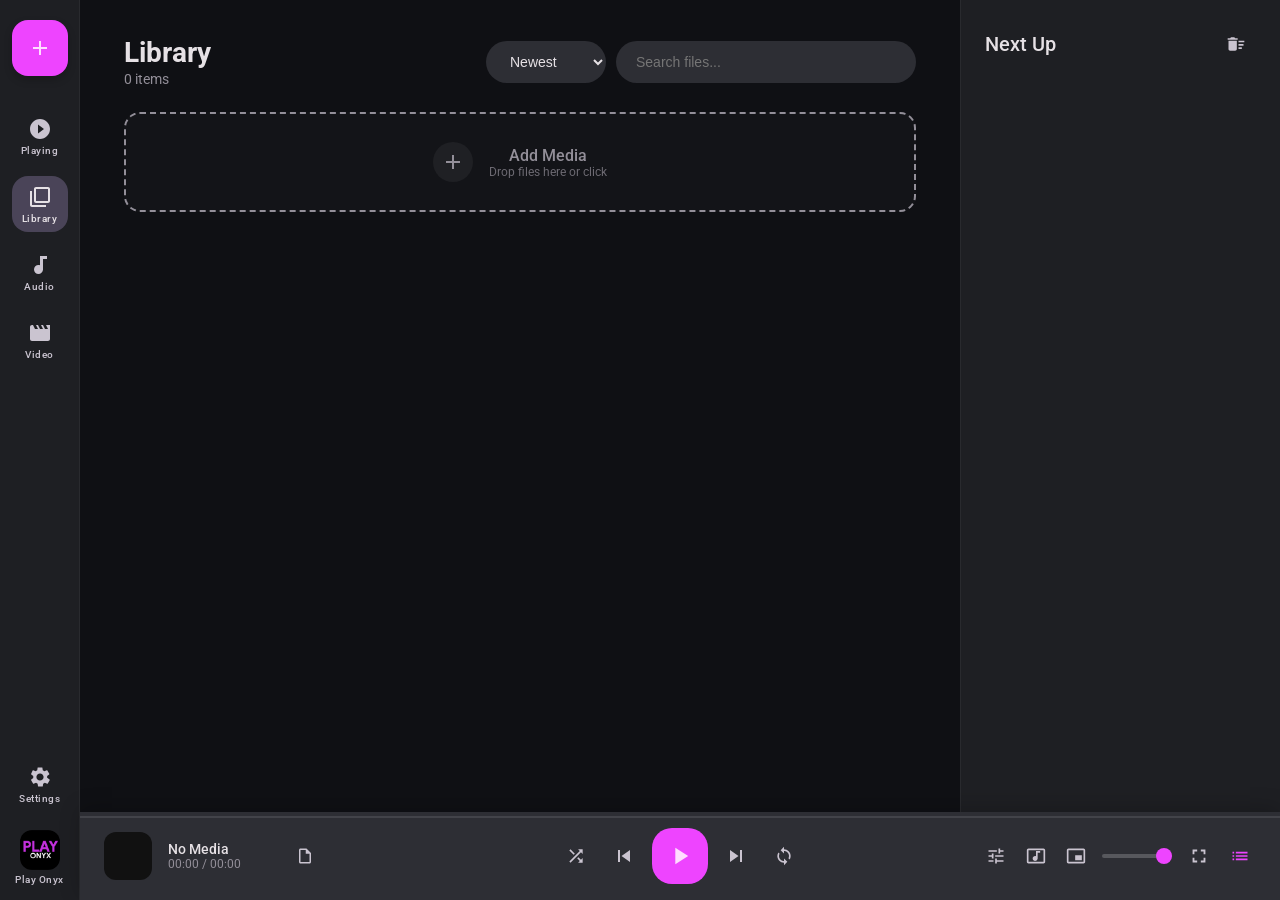
==== commit d5634825: "fix ui" ====
--- a/index.html
+++ b/index.html
@@ -244,7 +244,7 @@
                         d="M19 11h-8v6h8v-6zm4 8V4.98C23 3.88 22.1 3 21 3H3c-1.1 0-2 .88-2 1.98V19c0 1.1.9 2 2 2h18c1.1 0 2-.9 2-2zm-2 .02H3V4.97h18v14.05z" />
                 </svg>
             </button>
-            <div style="width: 80px; padding: 0 8px">
+            <div style="width: 80px; padding: 0 8px; display: contents;">
                 <input type="range" id="vol-slider" min="0" max="1" step="0.05" oninput="player.volume(this.value)" />
             </div>
             <button class="btn-icon" onclick="
--- a/src/style.css
+++ b/src/style.css
@@ -6,8 +6,8 @@
   --md-sys-color-background: #0f1014;
   --md-sys-color-surface: #1e1f23;
   --md-sys-color-surface-variant: #2d2e34;
-  --md-sys-color-primary: #d0bcff;
-  --md-sys-color-on-primary: #381e72;
+  --md-sys-color-primary: #ee44ff;
+  --md-sys-color-on-primary: #ffddff;
   --md-sys-color-secondary-container: #4a4458;
   --md-sys-color-on-surface: #e6e1e5;
   --md-sys-color-on-surface-variant: #cac4d0;
@@ -19,8 +19,8 @@
   --md-sys-color-background: #fffbff;
   --md-sys-color-surface: #f7f2fa;
   --md-sys-color-surface-variant: #e7e0ec;
-  --md-sys-color-primary: #6750a4;
-  --md-sys-color-on-primary: #ffffff;
+  --md-sys-color-primary: #773388;
+  --md-sys-color-on-primary: #ffddff;
   --md-sys-color-secondary-container: #e8def8;
   --md-sys-color-on-surface: #1c1b1f;
   --md-sys-color-on-surface-variant: #49454f;
@@ -103,7 +103,7 @@
 .nav-item {
   width: 56px;
   height: 56px;
-  border-radius: 28px;
+  border-radius: 16px;
   display: flex;
   flex-direction: column;
   align-items: center;
@@ -597,7 +597,7 @@
 .btn-icon {
   width: 40px;
   height: 40px;
-  border-radius: 50%;
+  border-radius: 10px;
   border: none;
   background: transparent;
   color: var(--md-sys-color-on-surface-variant);
@@ -698,6 +698,8 @@
   background: transparent;
   height: 4px;
   width: 100%;
+  min-width: 70px;
+  max-width: 100px;
   cursor: pointer;
 }
 
@@ -983,7 +985,7 @@
     gap: 10px;
   }
 
-  .lib-header > div {
+  .lib-header>div {
     width: 100%;
     display: flex;
     justify-content: space-between;
@@ -1012,11 +1014,6 @@
 
   .player-bar {
     padding: 0;
-  }
-
-  .track-meta {
-    position: fixed;
-    top: 0;
   }
 
   .track-img {
@@ -1117,11 +1114,9 @@
   border-radius: 0 !important;
   border: none !important;
   box-shadow: none !important;
-  background: linear-gradient(
-    to top,
-    rgba(0, 0, 0, 0.9) 0%,
-    transparent 100%
-  ) !important;
+  background: linear-gradient(to top,
+      rgba(0, 0, 0, 0.9) 0%,
+      transparent 100%) !important;
   opacity: 0;
   transition: opacity 0.4s;
   z-index: 2147483647 !important;
@@ -1153,4 +1148,4 @@
     height: 48px !important;
     background: rgba(255, 255, 255, 0.1);
   }
-}
+}
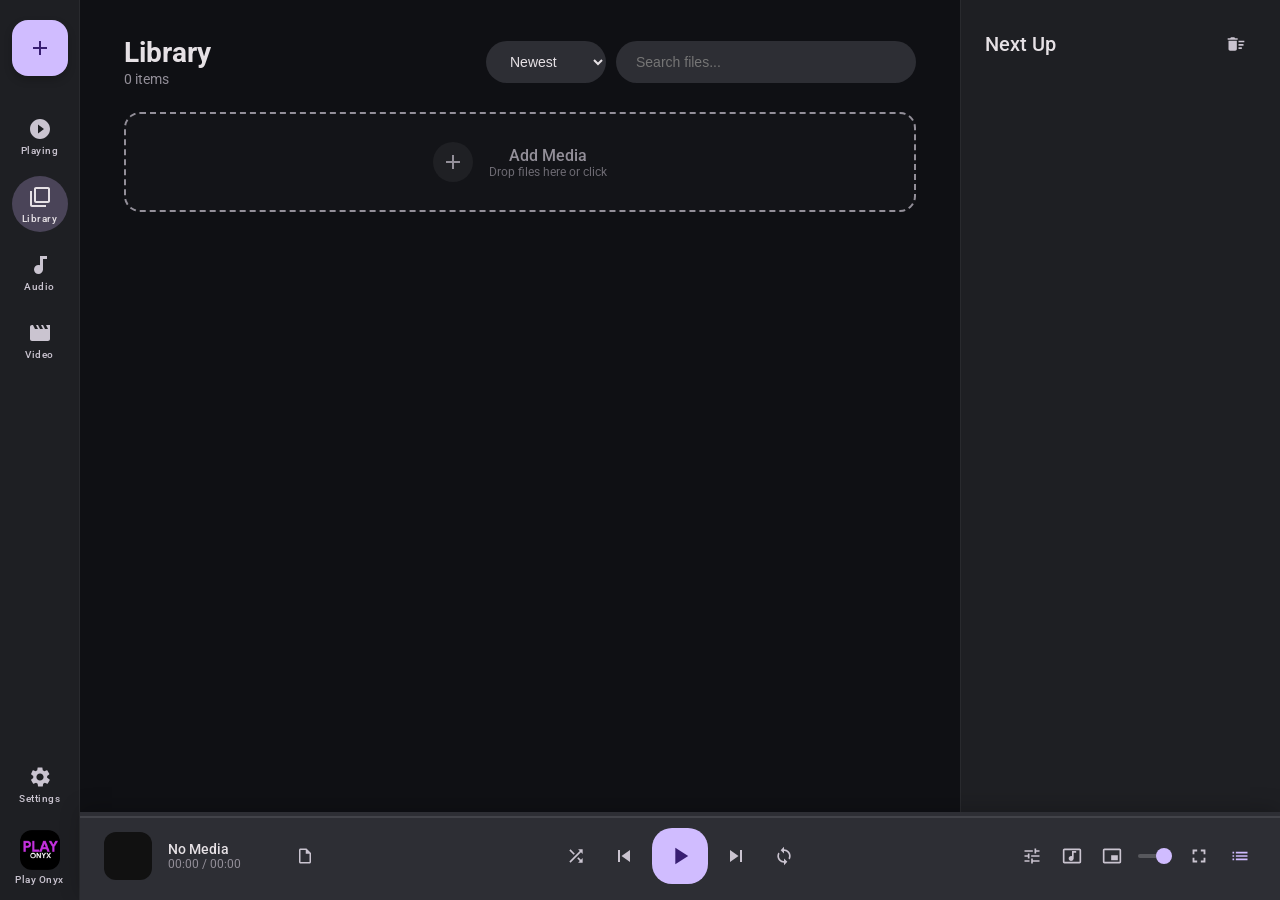
==== commit 01ac947c: "Make Full PWA And Fix  PWA issues" ====
--- a/index.html
+++ b/index.html
@@ -9,7 +9,7 @@
     <meta name="title" content="Play Onyx" />
     <meta name="description" content="A Web Media Player Which You need for your daily tasks" />
     <meta name="copyright" content="MainRoute Core" />
-    <meta name="keywords" content="Plaer. web player, spotifyalternativ, yt play, playit" />
+    <meta name="keywords" content="Player. web player, spotifyalternativ, yt play, playit" />
     <meta property="og:type" content="website" />
     <meta property="og:url" content="https://mainroute-core.github.io/Play-Onyx/" />
     <meta property="og:title" content="Play Onyx" />
@@ -24,26 +24,24 @@
         content="http://res.cloudinary.com/dpu5ywrox/image/upload/v1768760068/tavazlv3d1rlywnmpy3o.png" />
 
     <!-- PWA Content -->
-    <link href="./manifest.json" rel="manifest" />
-    <link href=" ./src/logo.png" rel="apple-touch-icon" sizes="180x180" />
-    <link href=" ./src/logo.png" rel="android-chrome-192x192" sizes="192x192" />
-    <link href=" ./src/logo.png" rel="android-chrome-512x512" sizes="512x512" />
-    <link href=" ./src/logo.png" rel="icon" sizes="32x32" />
-    <link href=" ./src/logo.png" rel="icon" sizes="16x16" />
-    <link href=" ./src/logo.png" rel="icon" />
     <script>
-        navigator.serviceWorker.register('sw.js', {
-            type: 'module'
-        })
-            .then(reg => console.log('Service Worker Registered'))
-            .catch(err => console.log('Registration failed', err));
+        if ('serviceWorker' in navigator) { window.addEventListener('load', () => { navigator.serviceWorker.register('./sw.js') .then(reg => { console.log('Core Service Worker Active. Scope:', reg.scope); }) .catch(err => { console.error('× Service Worker Registration Failed:', err); }); }); }
     </script>
+    <link rel="manifest" href="manifest.webmanifest">
+    <link rel="canonical" href="https://mainroute-core.github.io/Play-Onyx">
+    <link rel="shortcut icon" type="image/x-icon" sizes="any" href="favivon.ico">
+    <link rel="icon" type="image/png" sizes="16x16" href="./src/16.png">
+    <link rel="icon" type="image/png" sizes="32x32" href="./src/32.png">
+    <link rel="icon" type="image/png" sizes="144x144" href="./src/144.png">
+    <link rel="icon" type="image/png" sizes="192x192" href="./src/192.png">
+    <link rel="icon" type="image/png" sizes="512x512" href="./src/512.png">
+    <link rel="apple-touch-icon" type="image/png" sizes="180x180" href="./src/apple-touch-icon.png">
 
     <!-- StyleSheets and Preconnects -->
     <link rel="preconnect" href="https://fonts.googleapis.com">
     <link rel="preconnect" href="https://fonts.gstatic.com" crossorigin>
     <link href="https://fonts.googleapis.com/css2?family=Roboto:wght@400;500;700&display=swap" rel="stylesheet">
-    <link rel="stylesheet" href="./src/style.css">
+    <link rel="stylesheet" href="./css/index.css">
 
     <title>Play Onyx</title>
 </head>
@@ -94,7 +92,7 @@
             <span class="nav-label">Settings</span>
         </div>
         <div class="nav-item">
-            <img class="appImg" src="./src/logo.png" title="Play Onyx" alt="Play Onyx" srcset="" />
+            <img class="appImg" src="./src/512.png" title="Play Onyx" alt="Play Onyx" srcset="" />
             <span class="nav-label">Play Onyx</span>
         </div>
     </nav>
@@ -269,7 +267,7 @@
         <div class="modal" style="width: 480px; max-height: 90vh; overflow-y: auto">
             <div class="info-header">
                 <div class="info-body">
-                    <img src="./src/logo.png" alt="logo" class="track-img" />
+                    <img src="./src/512.png" alt="logo" class="track-img" />
                     <div>
                         <h2 style="margin: 0; font-size: 20px">Play Onyx</h2>
                         <span style="font-size: 12px; opacity: 0.6">Version 1.2.0 (Stable)</span>
@@ -475,7 +473,7 @@
     <input type="file" id="import-json" accept=".json" style="display: none" onchange="settings.import(this)" />
     <input type="file" id="sub-in" accept=".vtt,.srt" style="display: none" onchange="player.loadSub(this)" />
 
-    <script src="./src/app.js"></script>
+    <script src="./js/index.js"></script>
 </body>
 
 </html>
--- a/css/index.css
+++ b/css/index.css
@@ -0,0 +1,1156 @@
+:root {
+  --nav-width: 80px;
+  --queue-width: 320px;
+  --bar-height: 88px;
+  --ease-spring: cubic-bezier(0.2, 0.8, 0.2, 1);
+  --md-sys-color-background: #0f1014;
+  --md-sys-color-surface: #1e1f23;
+  --md-sys-color-surface-variant: #2d2e34;
+  --md-sys-color-primary: #d0bcff;
+  --md-sys-color-on-primary: #381e72;
+  --md-sys-color-secondary-container: #4a4458;
+  --md-sys-color-on-surface: #e6e1e5;
+  --md-sys-color-on-surface-variant: #cac4d0;
+  --md-sys-color-outline: #938f99;
+  --md-sys-color-error: #ffb4ab;
+}
+
+[data-theme="light"] {
+  --md-sys-color-background: #fffbff;
+  --md-sys-color-surface: #f7f2fa;
+  --md-sys-color-surface-variant: #e7e0ec;
+  --md-sys-color-primary: #6750a4;
+  --md-sys-color-on-primary: #ffffff;
+  --md-sys-color-secondary-container: #e8def8;
+  --md-sys-color-on-surface: #1c1b1f;
+  --md-sys-color-on-surface-variant: #49454f;
+  --md-sys-color-outline: #79747e;
+}
+
+* {
+  box-sizing: border-box;
+  outline: none;
+  -webkit-tap-highlight-color: transparent;
+}
+
+body {
+  margin: 0;
+  background: var(--md-sys-color-background);
+  color: var(--md-sys-color-on-surface);
+  font-family: "Roboto", sans-serif;
+  height: 100vh;
+  overflow: hidden;
+}
+
+::-webkit-scrollbar {
+  width: 6px;
+  height: 6px;
+}
+
+::-webkit-scrollbar-track {
+  background: transparent;
+}
+
+::-webkit-scrollbar-thumb {
+  background: rgba(255, 255, 255, 0.1);
+  border-radius: 3px;
+}
+
+::-webkit-scrollbar-thumb:hover {
+  background: var(--md-sys-color-primary);
+}
+
+body {
+  display: grid;
+  grid-template-columns: var(--nav-width) 1fr var(--queue-width);
+  grid-template-rows: 1fr var(--bar-height);
+  transition:
+    grid-template-columns 0.4s var(--ease-spring),
+    background 0.3s;
+}
+
+.nav-rail {
+  grid-row: 1 / -1;
+  background: var(--md-sys-color-surface);
+  border-right: 1px solid rgba(255, 255, 255, 0.05);
+  display: flex;
+  flex-direction: column;
+  align-items: center;
+  padding: 20px 0;
+  gap: 12px;
+  z-index: 50;
+}
+
+.nav-fab {
+  width: 56px;
+  height: 56px;
+  background: var(--md-sys-color-primary);
+  color: var(--md-sys-color-on-primary);
+  border-radius: 16px;
+  display: flex;
+  align-items: center;
+  justify-content: center;
+  cursor: pointer;
+  margin-bottom: 20px;
+  transition: transform 0.2s var(--ease-spring);
+  box-shadow: 0 4px 8px rgba(0, 0, 0, 0.2);
+}
+
+.nav-fab:hover {
+  transform: scale(1.05);
+}
+
+.nav-item {
+  width: 56px;
+  height: 56px;
+  border-radius: 28px;
+  display: flex;
+  flex-direction: column;
+  align-items: center;
+  justify-content: center;
+  gap: 4px;
+  color: var(--md-sys-color-on-surface-variant);
+  cursor: pointer;
+  transition: 0.2s;
+}
+
+.appImg {
+  height: 40px !important;
+  width: 40px;
+  border-radius: 12px;
+  margin-top: 10px;
+  object-fit: cover;
+}
+
+.nav-item:hover {
+  background: rgba(255, 255, 255, 0.05);
+  color: var(--md-sys-color-on-surface);
+}
+
+.nav-item.active {
+  background: var(--md-sys-color-secondary-container);
+  color: var(--md-sys-color-on-surface);
+}
+
+.nav-label {
+  font-size: 10px;
+  font-weight: 500;
+  letter-spacing: 0.5px;
+}
+
+.stage {
+  grid-column: 2;
+  grid-row: 1;
+  position: relative;
+  background: var(--md-sys-color-background);
+  overflow: hidden;
+  margin: 12px 12px 0 12px;
+}
+
+.view-section {
+  position: absolute;
+  inset: 0;
+  display: none;
+  flex-direction: column;
+  opacity: 0;
+  transform: scale(0.98);
+  transition:
+    opacity 0.3s,
+    transform 0.3s;
+}
+
+.view-section.active {
+  display: flex;
+  opacity: 1;
+  transform: scale(1);
+}
+
+#view-player {
+  position: relative;
+  width: 100%;
+  height: 100%;
+  overflow: hidden;
+  background: radial-gradient(circle at center, #1e1f23 0%, #000 100%);
+  justify-content: center;
+  align-items: center;
+  transition: background 1s ease;
+}
+
+.bgfixname {
+  position: absolute;
+  white-space: nowrap;
+  color: var(--accent);
+  font-size: 2rem;
+  font-weight: 900;
+  opacity: 0;
+  left: 0;
+  top: 0;
+  z-index: 70;
+  animation: brand 102s linear infinite;
+}
+
+@keyframes brand {
+  0% {
+    scale: 0.5;
+    opacity: 0;
+  }
+
+  2.94% {
+    scale: 1;
+    opacity: 1;
+    top: 0;
+    left: 0;
+  }
+
+  12% {
+    color: var(--accent);
+    transform: rotate3d(1, 1, 1, 0deg);
+  }
+
+  14% {
+    color: var(--md-sys-color-on-primary);
+    transform: rotate3d(1, 1, 1, 180deg);
+  }
+
+  16% {
+    color: var(--accent);
+    transform: rotate3d(1, 1, 1, 360deg);
+  }
+
+  29.41% {
+    opacity: 1;
+    scale: 1;
+    color: var(--accent);
+    top: calc(100% - 32px);
+    left: 0;
+  }
+
+  30.88% {
+    opacity: 0;
+    scale: 0.5;
+    color: var(--md-sys-color-on-primary);
+    top: calc(100% - 32px);
+    left: 0;
+  }
+
+  42.65% {
+    opacity: 0;
+    scale: 0.5;
+    color: var(--md-sys-color-on-primary);
+    top: calc(100% - 32px);
+    left: calc(100% - 200px);
+  }
+
+  44.12% {
+    opacity: 1;
+    scale: 1;
+    color: var(--accent);
+    top: calc(100% - 32px);
+    left: calc(100% - 200px);
+  }
+
+  56% {
+    color: var(--accent);
+    transform: rotate3d(1, 1, 1, 360deg);
+  }
+
+  58% {
+    color: var(--md-sys-color-on-primary);
+    transform: rotate3d(1, 1, 1, 180deg);
+  }
+
+  60% {
+    color: var(--accent);
+    transform: rotate3d(1, 1, 1, 0deg);
+  }
+
+  70.59% {
+    opacity: 1;
+    top: 0;
+    scale: 1;
+    left: calc(100% - 200px);
+  }
+
+  73.53% {
+    scale: 0.5;
+    opacity: 0;
+    top: 0;
+    left: calc(100% - 200px);
+  }
+
+  100% {
+    opacity: 0;
+    top: 0;
+    left: calc(100% - 200px);
+  }
+}
+
+video {
+  width: 100%;
+  height: 100%;
+  object-fit: contain;
+  z-index: 10;
+}
+
+#visualizer {
+  position: absolute;
+  bottom: 0;
+  left: 0;
+  width: 100%;
+  height: 50%;
+  opacity: 0.6;
+  mix-blend-mode: screen;
+  pointer-events: none;
+  z-index: 5;
+}
+
+#wave-vis {
+  position: absolute;
+  bottom: auto;
+  left: 0;
+  width: 100%;
+  height: 150px;
+  pointer-events: none;
+  z-index: 6;
+  mix-blend-mode: screen;
+}
+
+.empty-state {
+  display: flex;
+  flex-direction: column;
+  align-items: center;
+  gap: 16px;
+  color: var(--md-sys-color-outline);
+  z-index: 20;
+}
+
+.lib-header {
+  padding: 24px 32px;
+  display: flex;
+  justify-content: space-between;
+  align-items: center;
+  flex-wrap: wrap;
+  gap: 10px;
+}
+
+.search-bar {
+  background: var(--md-sys-color-surface-variant);
+  border: none;
+  padding: 12px 20px;
+  border-radius: 24px;
+  color: var(--md-sys-color-on-surface);
+  width: 300px;
+  font-size: 14px;
+}
+
+.lib-grid {
+  display: grid;
+  grid-template-columns: repeat(auto-fill, minmax(160px, 1fr));
+  gap: 10px;
+  padding: 10px 0;
+}
+
+.import-zone {
+  margin: 0 32px 24px 32px;
+  border: 2px dashed var(--md-sys-color-outline);
+  border-radius: 16px;
+  height: 100px;
+  display: flex;
+  align-items: center;
+  justify-content: center;
+  gap: 16px;
+  color: var(--md-sys-color-outline);
+  cursor: pointer;
+  transition: all 0.2s var(--ease-spring);
+  background: rgba(255, 255, 255, 0.02);
+}
+
+.import-zone:hover {
+  background: rgba(255, 255, 255, 0.05);
+  border-color: var(--md-sys-color-primary);
+  color: var(--md-sys-color-primary);
+  transform: translateY(-2px);
+}
+
+.import-icon {
+  width: 40px;
+  height: 40px;
+  border-radius: 50%;
+  background: rgba(255, 255, 255, 0.05);
+  display: flex;
+  align-items: center;
+  justify-content: center;
+}
+
+.media-card {
+  background: var(--md-sys-color-surface);
+  border-radius: 16px;
+  overflow: hidden;
+  min-height: fit-content;
+  cursor: pointer;
+  transition:
+    transform 0.2s,
+    box-shadow 0.2s;
+  position: relative;
+  border: 1px solid transparent;
+}
+
+.media-card:hover {
+  transform: translateY(-4px);
+  box-shadow: 0 8px 12px rgba(0, 0, 0, 0.2);
+  border-color: rgba(255, 255, 255, 0.1);
+  z-index: 1001;
+}
+
+.card-thumb {
+  aspect-ratio: 16/9;
+  background: var(--md-sys-color-surface-variant);
+  background-size: cover;
+  background-position: center;
+  position: relative;
+  display: flex;
+  align-items: center;
+  justify-content: center;
+}
+
+.card-info {
+  padding: 12px;
+}
+
+.card-title {
+  font-weight: 500;
+  font-size: 14px;
+  margin-bottom: 4px;
+  white-space: nowrap;
+  overflow: hidden;
+  text-overflow: ellipsis;
+}
+
+.card-meta {
+  font-size: 12px;
+  color: var(--md-sys-color-outline);
+  display: flex;
+  justify-content: space-between;
+}
+
+.fav-btn {
+  position: absolute;
+  top: 8px;
+  right: 8px;
+  background: rgba(0, 0, 0, 0.5);
+  backdrop-filter: blur(4px);
+  width: 28px;
+  height: 28px;
+  border-radius: 50%;
+  display: flex;
+  align-items: center;
+  justify-content: center;
+  opacity: 0;
+  transition: 0.2s;
+}
+
+.media-card:hover .fav-btn,
+.fav-btn.active {
+  opacity: 1;
+}
+
+.queue-panel {
+  grid-column: 3;
+  grid-row: 1 / -1;
+  background: var(--md-sys-color-surface);
+  border-left: 1px solid rgba(255, 255, 255, 0.05);
+  display: flex;
+  flex-direction: column;
+  overflow: hidden;
+  padding-bottom: var(--bar-height);
+  transition:
+    opacity 0.3s,
+    transform 0.3s;
+  opacity: 1;
+}
+
+.queue-header {
+  padding: 24px;
+  font-size: 20px;
+  font-weight: 500;
+  display: flex;
+  justify-content: space-between;
+  align-items: center;
+}
+
+.q-list {
+  flex: 1;
+  overflow-y: auto;
+  padding: 0 16px;
+}
+
+.q-item {
+  display: flex;
+  position: relative;
+  align-items: center;
+  gap: 12px;
+  width: fit-content;
+  padding: 10px;
+  border-radius: 12px;
+  margin: auto;
+  margin-bottom: 4px;
+  cursor: pointer;
+  transition: 0.2s;
+}
+
+.q-item:hover {
+  background: rgba(255, 255, 255, 0.03);
+}
+
+.q-item.active {
+  background: var(--md-sys-color-secondary-container);
+  color: var(--md-sys-color-on-surface);
+}
+
+.q-thumb {
+  width: 40px;
+  height: 40px;
+  border-radius: 8px;
+  background-size: cover;
+  background-position: center;
+  flex-shrink: 0;
+}
+
+.q-title {
+  font-size: 13px;
+  font-weight: 500;
+  white-space: nowrap;
+  overflow: hidden;
+  text-overflow: ellipsis;
+  width: 200px;
+}
+
+.player-bar {
+  grid-column: 2 / -1;
+  grid-row: 2;
+  background: var(--md-sys-color-surface-variant);
+  display: grid;
+  grid-template-columns: 240px 1fr 240px;
+  align-items: center;
+  padding: 0 24px;
+  position: relative;
+  z-index: 100;
+  box-shadow: 0 -4px 20px rgba(0, 0, 0, 0.2);
+}
+
+.progress-cont {
+  position: absolute;
+  top: -6px;
+  left: 0;
+  right: 0;
+  height: 12px;
+  cursor: pointer;
+  z-index: 101;
+}
+
+.progress-track {
+  display: flex;
+  position: absolute;
+  bottom: 0;
+  left: 0;
+  right: 0;
+  height: 2px;
+  background: rgba(255, 255, 255, 0.1);
+  transition: height 0.2s;
+}
+
+.progress-cont:hover .progress-track {
+  height: 4px;
+}
+
+.progress-fill {
+  height: 100%;
+  width: 0;
+  background: var(--md-sys-color-primary);
+  position: relative;
+}
+
+.progress-fill::after {
+  content: "";
+  position: absolute;
+  right: -6px;
+  top: 50%;
+  transform: translateY(-50%) scale(0);
+  width: 12px;
+  height: 12px;
+  background: var(--md-sys-color-primary);
+  border-radius: 50%;
+  transition: 0.2s;
+}
+
+.progress-cont:hover .progress-fill::after {
+  transform: translateY(-50%) scale(1);
+}
+
+.ctrl-group {
+  display: flex;
+  align-items: center;
+  justify-content: center;
+  gap: 8px;
+}
+
+.btn-icon {
+  width: 40px;
+  height: 40px;
+  border-radius: 50%;
+  border: none;
+  background: transparent;
+  color: var(--md-sys-color-on-surface-variant);
+  cursor: pointer;
+  display: flex;
+  align-items: center;
+  justify-content: center;
+  transition: 0.2s;
+}
+
+.btn-icon:hover {
+  background: rgba(255, 255, 255, 0.1);
+  color: var(--md-sys-color-on-surface);
+}
+
+.btn-icon.active {
+  color: var(--md-sys-color-primary);
+}
+
+.btn-fab {
+  width: 56px;
+  height: 56px;
+  background: var(--md-sys-color-primary);
+  color: var(--md-sys-color-on-primary);
+  border-radius: 20px;
+  font-size: 28px;
+}
+
+.btn-fab:hover {
+  transform: scale(1.05);
+  box-shadow: 0 4px 12px rgba(0, 0, 0, 0.3);
+}
+
+.track-meta {
+  display: flex;
+  gap: 16px;
+  align-items: center;
+  overflow: hidden;
+}
+
+.track-img {
+  min-width: 48px;
+  min-height: 48px;
+  max-width: 48px;
+  max-height: 48px;
+  border-radius: 12px;
+  background: #111;
+  background-size: cover;
+  background-position: center;
+}
+
+.title-wrap {
+  width: 100%;
+  overflow: hidden;
+  position: relative;
+}
+
+.title-scroll {
+  font-weight: 500;
+  font-size: 14px;
+  white-space: nowrap;
+  overflow: hidden;
+}
+
+.title-scroll span {
+  display: inline-block;
+  padding-right: 40px;
+  will-change: transform;
+}
+
+.title-scroll.animate span {
+  animation-name: title-marquee;
+  animation-timing-function: linear;
+  animation-iteration-count: infinite;
+  animation-play-state: running;
+}
+
+.title-scroll:hover span {
+  animation-play-state: paused;
+}
+
+@keyframes title-marquee {
+  0% {
+    transform: translateX(0);
+  }
+
+  5% {
+    transform: translateX(0);
+  }
+
+  100% {
+    transform: translateX(-100%);
+  }
+}
+
+input[type="range"] {
+  appearance: none;
+  background: transparent;
+  height: 4px;
+  width: 100%;
+  cursor: pointer;
+}
+
+input[type="range"]::-webkit-slider-runnable-track {
+  height: 4px;
+  background: rgba(255, 255, 255, 0.2);
+  border-radius: 2px;
+}
+
+input[type="range"]::-webkit-slider-thumb {
+  -webkit-appearance: none;
+  height: 16px;
+  width: 16px;
+  background: var(--md-sys-color-primary);
+  border-radius: 50%;
+  margin-top: -6px;
+  transition: transform 0.1s;
+}
+
+input[type="range"]:hover::-webkit-slider-thumb {
+  transform: scale(1.2);
+}
+
+.modal-mask {
+  position: fixed;
+  inset: 0;
+  background: rgba(0, 0, 0, 0.6);
+  backdrop-filter: blur(8px);
+  z-index: 1000;
+  display: none;
+  align-items: center;
+  justify-content: center;
+  opacity: 0;
+  transition: opacity 0.3s;
+}
+
+.modal-mask.open {
+  display: flex;
+  opacity: 1;
+}
+
+.modal {
+  background: var(--md-sys-color-surface);
+  padding: 32px;
+  border-radius: 28px;
+  width: 420px;
+  max-width: 90vw;
+  box-shadow: 0 10px 40px rgba(0, 0, 0, 0.4);
+  transform: scale(0.9);
+  transition: transform 0.3s var(--ease-spring);
+}
+
+.modal-mask.open .modal {
+  transform: scale(1);
+}
+
+.info-header {
+  display: flex;
+  justify-content: space-between;
+  align-items: flex-start;
+  margin-bottom: 20px;
+}
+
+.info-body {
+  display: flex;
+  gap: 12px;
+  align-items: center;
+}
+
+.srt-box {
+  background: var(--md-sys-color-background);
+  padding: 16px;
+  max-height: 100px;
+  overflow: hidden auto;
+  border-radius: 16px;
+  margin-bottom: 20px;
+}
+
+.srt-box h3 {
+  font-size: 14px;
+  margin: 0 0 10px 0;
+  color: var(--md-sys-color-primary);
+}
+
+.srt-box-grid {
+  font-size: 12px;
+  display: flex;
+  gap: 6px;
+  flex-direction: column;
+}
+
+.srt-box-item {
+  display: flex;
+  justify-content: space-between;
+  border-bottom: 0.2px dotted var(--accent);
+}
+
+.modal h2 {
+  margin: 0 0 24px 0;
+  font-size: 24px;
+  color: var(--md-sys-color-on-surface);
+}
+
+.setting-row {
+  display: flex;
+  justify-content: space-between;
+  align-items: center;
+  margin-bottom: 16px;
+  font-size: 14px;
+}
+
+.btn-full {
+  width: 100%;
+  padding: 12px;
+  background: transparent;
+  border: 1px solid var(--md-sys-color-outline);
+  color: var(--md-sys-color-on-surface);
+  border-radius: 20px;
+  cursor: pointer;
+  font-weight: 500;
+  transition: 0.2s;
+}
+
+.btn-full:hover {
+  background: rgba(255, 255, 255, 0.05);
+  border-color: var(--md-sys-color-primary);
+  color: var(--md-sys-color-primary);
+}
+
+#toast {
+  position: fixed;
+  bottom: 100px;
+  left: 50%;
+  transform: translateX(-50%) translateY(20px);
+  background: var(--md-sys-color-on-surface);
+  color: var(--md-sys-color-surface);
+  padding: 12px 24px;
+  border-radius: 24px;
+  font-weight: 500;
+  opacity: 0;
+  pointer-events: none;
+  transition: 0.3s;
+  z-index: 2000;
+}
+
+#toast.show {
+  opacity: 1;
+  transform: translateX(-50%) translateY(0);
+}
+
+#ctx-menu {
+  position: fixed;
+  background: var(--md-sys-color-surface-variant);
+  padding: 8px;
+  border-radius: 12px;
+  box-shadow: 0 4px 16px rgba(0, 0, 0, 0.4);
+  display: none;
+  z-index: 1500;
+  min-width: 180px;
+}
+
+.ctx-item {
+  padding: 10px 16px;
+  font-size: 14px;
+  border-radius: 8px;
+  cursor: pointer;
+  color: var(--md-sys-color-on-surface);
+}
+
+.ctx-item:hover {
+  background: rgba(255, 255, 255, 0.08);
+}
+
+body.q-toggled {
+  grid-template-columns: var(--nav-width) 1fr 0;
+}
+
+body.q-toggled .queue-panel {
+  opacity: 0;
+}
+
+@media (max-width: 768px) {
+  body {
+    display: block;
+    position: relative;
+    height: 100vh;
+  }
+
+  .nav-rail {
+    flex-direction: row;
+    justify-content: space-around;
+    position: fixed;
+    bottom: 0;
+    left: 0;
+    right: 0;
+    height: 70px;
+    width: 100%;
+    border-right: none;
+    border-top: 1px solid rgba(255, 255, 255, 0.1);
+    z-index: 500;
+    padding: 0 10px;
+    padding-bottom: env(safe-area-inset-bottom);
+    background: var(--md-sys-color-surface);
+  }
+
+  .appNameDiv {
+    display: none;
+  }
+
+  .nav-fab {
+    display: none;
+  }
+
+  .nav-item {
+    height: 100%;
+    justify-content: center;
+  }
+
+  .stage {
+    margin: 0;
+    border-radius: 0;
+    height: calc(100vh - 160px);
+    width: 100%;
+  }
+
+  .lib-grid {
+    padding-bottom: 20px;
+  }
+
+  .import-zone {
+    margin: 0 16px 16px 16px;
+    height: 80px;
+  }
+
+  .player-bar {
+    position: fixed;
+    bottom: 70px;
+    left: 0;
+    right: 0;
+    height: 90px;
+    grid-template-columns: auto 1fr auto;
+    padding: 0 16px;
+    z-index: 400;
+  }
+
+  .vol-grp {
+    display: none !important;
+  }
+
+  .queue-panel {
+    position: fixed;
+    inset: 0;
+    top: 0;
+    bottom: 160px;
+    width: 100% !important;
+    grid-column: unset;
+    grid-row: unset;
+    transform: translateY(110%);
+    opacity: 1;
+    pointer-events: auto;
+    transition: transform 0.4s var(--ease-spring);
+    z-index: 300;
+    border-left: none;
+    background: rgba(15, 16, 20, 0.95);
+    backdrop-filter: blur(20px);
+  }
+
+  body.q-toggled .queue-panel {
+    transform: translateY(0) !important;
+    opacity: 1 !important;
+  }
+
+  .q-title {
+    width: 500px;
+  }
+}
+
+@media (max-width: 480px) {
+  .lib-header {
+    padding: 16px;
+    flex-direction: column;
+    align-items: flex-start;
+    gap: 10px;
+  }
+
+  .lib-header > div {
+    width: 100%;
+    display: flex;
+    justify-content: space-between;
+    align-items: center;
+  }
+
+  select.search-bar {
+    appearance: none;
+    background-image: url("data:image/svg+xml;charset=US-ASCII,%3Csvg%20xmlns%3D%22http%3A%2F%2Fwww.w3.org%2F2000%2Fsvg%22%20width%3D%22292.4%22%20height%3D%22292.4%22%3E%3Cpath%20fill%3D%22%23FFFFFF%22%20d%3D%22M287%2069.4a17.6%2017.6%200%200%200-13-5.4H18.4c-5%200-9.3%201.8-12.9%205.4A17.6%2017.6%200%200%200%200%2082.2c0%205%201.8%209.3%205.4%2012.9l128%20127.9c3.6%203.6%207.8%205.4%2012.8%205.4s9.2-1.8%2012.8-5.4L287%2095c3.5-3.5%205.4-7.8%205.4-12.8%200-5-1.9-9.2-5.5-12.8z%22%2F%3E%3C%2Fsvg%3E");
+    background-repeat: no-repeat;
+    background-position: right 0.7em top 50%;
+    background-size: 0.65em auto;
+    padding-right: 1.5em;
+  }
+
+  .search-bar {
+    width: 100%;
+  }
+
+  .lib-grid {
+    display: flex;
+    gap: 10px;
+    padding: 0 10px 50px 10px;
+    flex-direction: column;
+  }
+
+  .player-bar {
+    padding: 0;
+  }
+
+  .track-meta {
+    position: fixed;
+    top: 0;
+  }
+
+  .track-img {
+    width: 40px;
+    height: 40px;
+    min-width: 40px;
+    min-height: 40px;
+  }
+
+  .ctrl-group {
+    gap: 0;
+  }
+
+  .btn-icon {
+    width: 32px;
+    height: 32px;
+  }
+
+  .btn-fab {
+    width: 42px;
+    height: 42px;
+    font-size: 20px;
+  }
+
+  .q-title {
+    width: 290px;
+  }
+
+  .media-card {
+    display: flex;
+    justify-content: flex-start;
+    align-items: center;
+  }
+
+  .media-card:hover {
+    transform: translateY(0);
+    box-shadow: 0 8px 12px rgba(0, 0, 0, 0.2);
+    border-color: rgba(255, 255, 255, 0.1);
+    z-index: 1001;
+  }
+
+  .card-meta {
+    display: none;
+  }
+}
+
+body:fullscreen,
+body:-webkit-full-screen {
+  display: block !important;
+  background-color: #000 !important;
+  overflow: hidden !important;
+  width: 100vw !important;
+  height: 100vh !important;
+}
+
+body:fullscreen .nav-rail,
+body:fullscreen .queue-panel,
+body:fullscreen #view-library,
+body:fullscreen .modal-mask,
+body:fullscreen .lib-header,
+body:fullscreen #btn-q-toggle,
+body:-webkit-full-screen .nav-rail {
+  display: none !important;
+}
+
+body:fullscreen .stage,
+body:-webkit-full-screen .stage {
+  position: fixed !important;
+  inset: 0 !important;
+  margin: 0 !important;
+  border-radius: 0 !important;
+  width: 100% !important;
+  height: 100% !important;
+  z-index: 100 !important;
+  background: #000 !important;
+  display: flex !important;
+  align-items: center;
+  justify-content: center;
+}
+
+body:fullscreen video,
+body:fullscreen canvas {
+  max-width: 100% !important;
+  max-height: 100% !important;
+  width: 100%;
+  height: 100%;
+  object-fit: contain !important;
+}
+
+body:fullscreen .player-bar,
+body:-webkit-full-screen .player-bar {
+  position: fixed !important;
+  bottom: 0 !important;
+  left: 0 !important;
+  right: 0 !important;
+  width: 100% !important;
+  height: auto !important;
+  border-radius: 0 !important;
+  border: none !important;
+  box-shadow: none !important;
+  background: linear-gradient(
+    to top,
+    rgba(0, 0, 0, 0.9) 0%,
+    transparent 100%
+  ) !important;
+  opacity: 0;
+  transition: opacity 0.4s;
+  z-index: 2147483647 !important;
+  padding: 40px 20px 20px 20px !important;
+}
+
+body:fullscreen .player-bar:hover {
+  opacity: 1;
+}
+
+@media (max-width: 768px) {
+  body:fullscreen .player-bar {
+    display: grid !important;
+    grid-template-columns: 1fr auto !important;
+    gap: 10px;
+  }
+
+  body:fullscreen .track-meta {
+    display: none !important;
+  }
+
+  body:fullscreen .ctrl-group {
+    width: 100%;
+    justify-content: space-between !important;
+  }
+
+  body:fullscreen .btn-icon {
+    width: 48px !important;
+    height: 48px !important;
+    background: rgba(255, 255, 255, 0.1);
+  }
+}
